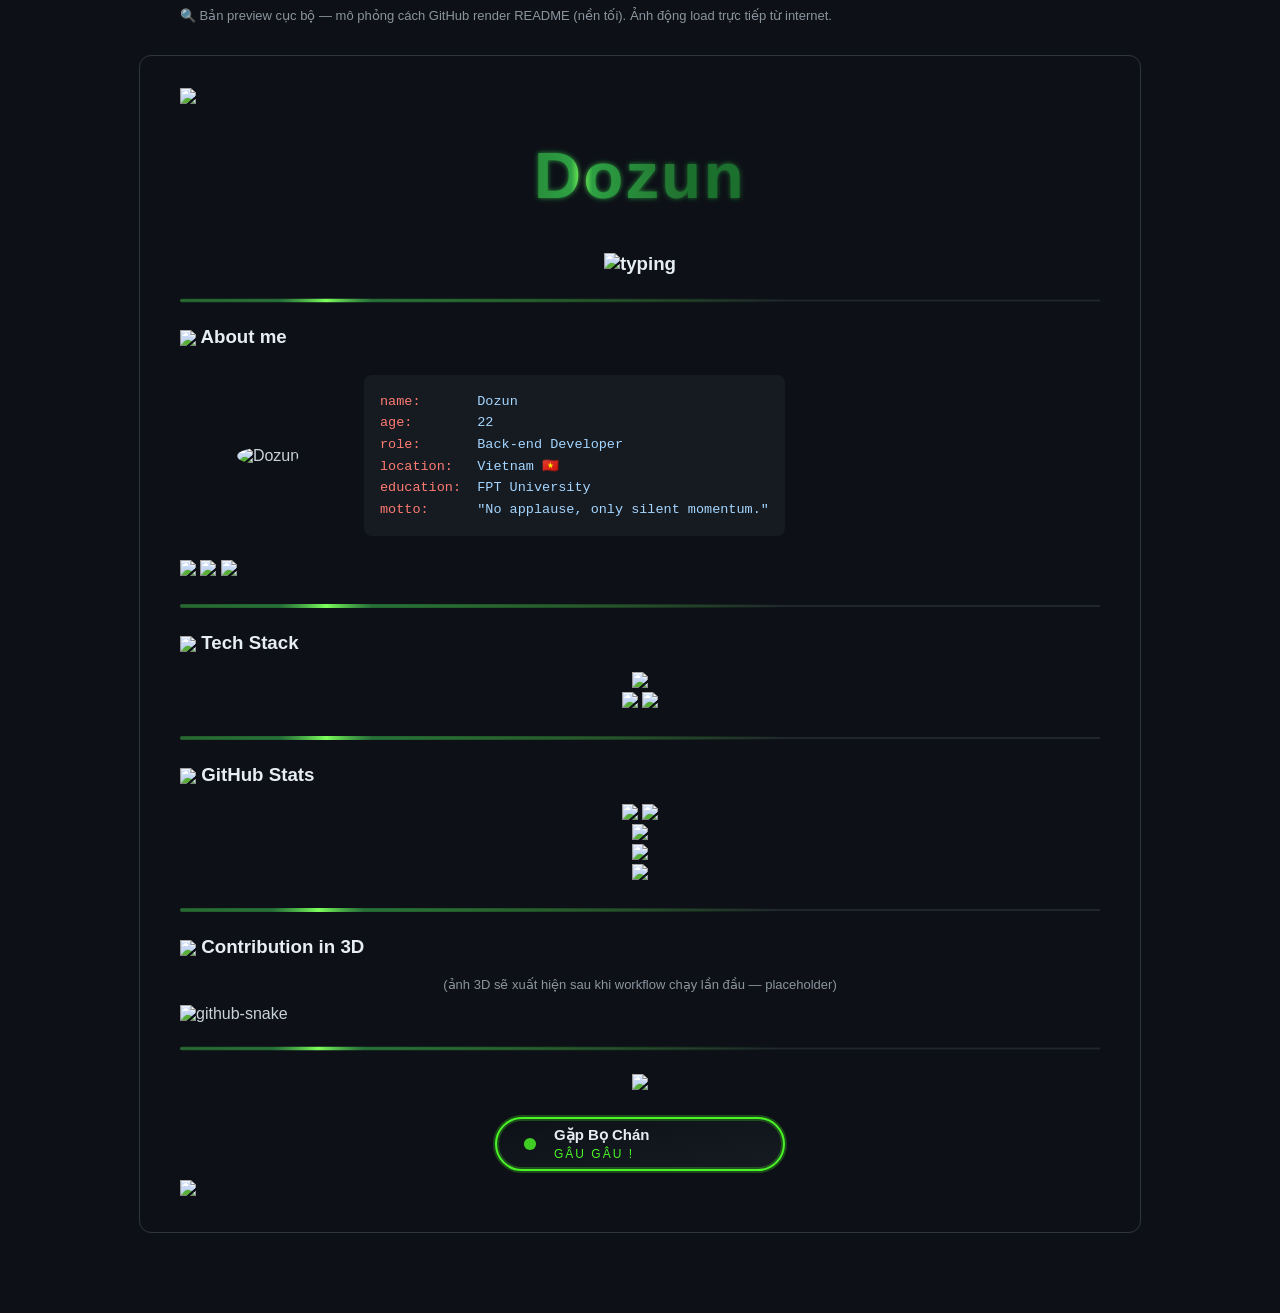
==== preview.html @ 8d69b2ee "update readme.md" ====
<!DOCTYPE html>
<html lang="en">
<head>
<meta charset="UTF-8" />
<meta name="viewport" content="width=device-width, initial-scale=1.0" />
<title>README Preview — iamdwn</title>
<style>
  body {
    background: #0d1117;
    color: #c9d1d9;
    font-family: -apple-system, "Segoe UI", Helvetica, Arial, sans-serif;
    margin: 0;
    padding: 0 16px;
  }
  .wrap {
    max-width: 920px;
    margin: 24px auto 80px;
    background: #0d1117;
    border: 1px solid #30363d;
    border-radius: 12px;
    padding: 32px 40px;
  }
  h3 { color: #e6edf3; margin-top: 22px; }
  h3 img { vertical-align: middle; }
  img { max-width: 100%; }
  .center { text-align: center; }
  .divider { width: 100%; display:block; margin: 22px 0; }
  pre {
    background: #161b22;
    border-radius: 8px;
    padding: 16px;
    overflow:auto;
    font-family: "JetBrains Mono", Consolas, monospace;
    font-size: 13.5px;
    line-height: 1.6;
    margin: 0;
  }
  .k { color: #ff7b72; }
  .v { color: #a5d6ff; }
  table { border-collapse: collapse; }
  td { vertical-align: middle; border: none; padding: 8px; }
  .avatar { width: 130px; border-radius: 50%; }
  .badges a { text-decoration: none; }
  .note { max-width: 920px; margin: 0 auto; color:#8b949e; font-size: 13px; padding: 8px 4px; }
</style>
</head>
<body>
<p class="note">🔍 Bản preview cục bộ — mô phỏng cách GitHub render README (nền tối). Ảnh động load trực tiếp từ internet.</p>
<div class="wrap">

  <img width="100%" src="https://capsule-render.vercel.app/api?type=waving&color=0:0D1117,100:4AF626&height=140&section=header" />

  <p class="center"><img src="./assets/name.svg" alt="Dozun" width="420" /></p>

  <h3 class="center">
    <img src="https://readme-typing-svg.demolab.com?font=JetBrains+Mono&size=24&duration=3000&pause=1000&color=4AF626&center=true&vCenter=true&width=620&lines=Back-end+developer+from+Vietnam;No+applause%2C+only+silent+momentum.;Unseen%2C+yet+unfolding." alt="typing" />
  </h3>

  <img class="divider" src="./assets/divider.svg" />

  <h3><img src="https://api.iconify.design/mdi/account-circle.svg?color=%234AF626" height="22" /> About me</h3>

  <table>
    <tr>
      <td width="160" align="center"><img class="avatar" src="https://github.com/iamdwn.png" alt="Dozun" /></td>
      <td>
<pre><span class="k">name:</span>       <span class="v">Dozun</span>
<span class="k">age:</span>        <span class="v">22</span>
<span class="k">role:</span>       <span class="v">Back-end Developer</span>
<span class="k">location:</span>   <span class="v">Vietnam 🇻🇳</span>
<span class="k">education:</span>  <span class="v">FPT University</span>
<span class="k">motto:</span>      <span class="v">"No applause, only silent momentum."</span></pre>
      </td>
    </tr>
  </table>

  <p class="badges">
    <a href="#"><img src="https://img.shields.io/badge/LinkedIn-0A66C2?style=for-the-badge&logo=linkedin&logoColor=white" /></a>
    <a href="#"><img src="https://img.shields.io/badge/Gmail-EA4335?style=for-the-badge&logo=gmail&logoColor=white" /></a>
    <a href="#"><img src="https://img.shields.io/badge/Facebook-1877F2?style=for-the-badge&logo=facebook&logoColor=white" /></a>
  </p>

  <img class="divider" src="./assets/divider.svg" />

  <h3><img src="https://api.iconify.design/mdi/tools.svg?color=%234AF626" height="22" /> Tech Stack</h3>
  <div class="center">
    <img src="https://skillicons.dev/icons?i=java,cs,c,mysql,postgres,git,docker,linux&theme=dark" />
  </div>
  <div class="center">
    <img src="https://img.shields.io/badge/Pascal-1E2761?style=for-the-badge&logo=delphi&logoColor=white" />
    <img src="https://img.shields.io/badge/SQL_Server-CC2927?style=for-the-badge&logo=microsoftsqlserver&logoColor=white" />
  </div>

  <img class="divider" src="./assets/divider.svg" />

  <h3><img src="https://api.iconify.design/mdi/chart-box.svg?color=%234AF626" height="22" /> GitHub Stats</h3>
  <div class="center">
    <img height="165" src="https://github-readme-stats.vercel.app/api?username=iamdwn&show_icons=true&theme=dark&hide_border=true&bg_color=0D1117&icon_color=4AF626&title_color=4AF626&text_color=c9d1d9" />
    <img height="165" src="https://github-readme-stats.vercel.app/api/top-langs/?username=iamdwn&layout=compact&theme=dark&hide_border=true&bg_color=0D1117&title_color=4AF626&text_color=c9d1d9" />
  </div>
  <div class="center">
    <img src="https://github-readme-streak-stats.herokuapp.com/?user=iamdwn&theme=dark&hide_border=true&background=0D1117&ring=4AF626&fire=4AF626&currStreakLabel=4AF626" />
  </div>
  <div class="center">
    <img width="100%" src="https://github-readme-activity-graph.vercel.app/graph?username=iamdwn&bg_color=0D1117&color=4AF626&line=4AF626&point=ffffff&area=true&area_color=4AF626&hide_border=true&custom_title=Contribution%20Activity" />
  </div>
  <div class="center">
    <img src="https://github-profile-trophy.vercel.app/?username=iamdwn&theme=darkhub&no-frame=true&no-bg=true&margin-w=4&column=7" />
  </div>

  <img class="divider" src="./assets/divider.svg" />

  <h3><img src="https://api.iconify.design/mdi/cube-outline.svg?color=%234AF626" height="22" /> Contribution in 3D</h3>
  <p class="center" style="color:#8b949e;font-size:13px">(ảnh 3D sẽ xuất hiện sau khi workflow chạy lần đầu — placeholder)</p>

  <picture>
    <source media="(prefers-color-scheme: dark)" srcset="https://raw.githubusercontent.com/iamdwn/iamdwn/output/github-snake-dark.svg" />
    <img alt="github-snake" src="https://raw.githubusercontent.com/iamdwn/iamdwn/output/github-snake.svg" />
  </picture>

  <img class="divider" src="./assets/divider.svg" />

  <div class="center">
    <img src="https://quotes-github-readme.vercel.app/api?type=horizontal&theme=dark&border=true" />
  </div>

  <br />

  <div class="center">
    <a href="https://iamdwn.github.io/iamdwn"><img src="./assets/btn-talk.svg" alt="Gặp Bọ Chán — Gâu Gâu!" width="300" /></a>
  </div>

  <img width="100%" src="https://capsule-render.vercel.app/api?type=waving&color=0:4AF626,100:0D1117&height=120&section=footer" />

</div>
</body>
</html>
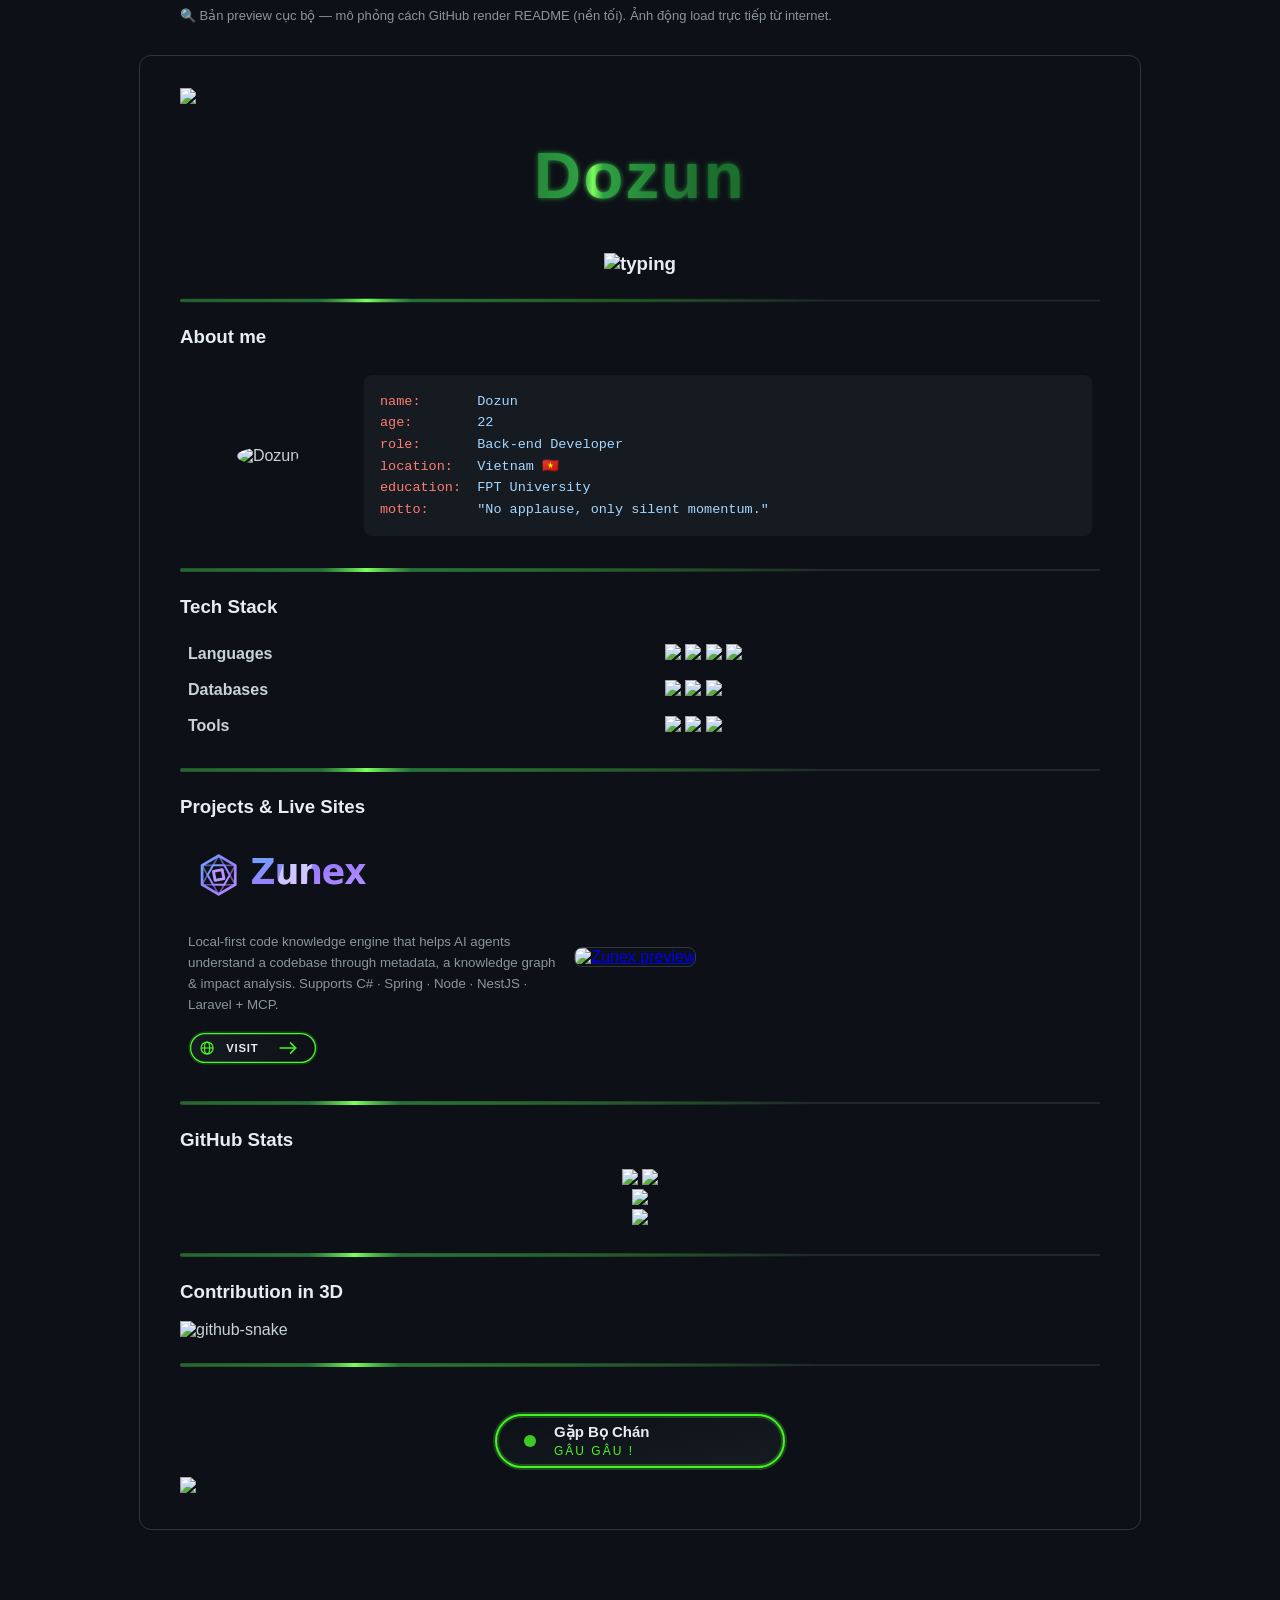
==== commit 92ca1982: "update readme" ====
--- a/preview.html
+++ b/preview.html
@@ -37,10 +37,10 @@
   }
   .k { color: #ff7b72; }
   .v { color: #a5d6ff; }
-  table { border-collapse: collapse; }
+  table { border-collapse: collapse; width: 100%; }
   td { vertical-align: middle; border: none; padding: 8px; }
   .avatar { width: 130px; border-radius: 50%; }
-  .badges a { text-decoration: none; }
+  sub { color: #8b949e; }
   .note { max-width: 920px; margin: 0 auto; color:#8b949e; font-size: 13px; padding: 8px 4px; }
 </style>
 </head>
@@ -58,7 +58,7 @@
 
   <img class="divider" src="./assets/divider.svg" />
 
-  <h3><img src="https://api.iconify.design/mdi/account-circle.svg?color=%234AF626" height="22" /> About me</h3>
+  <h3>About me</h3>
 
   <table>
     <tr>
@@ -74,26 +74,57 @@
     </tr>
   </table>
 
-  <p class="badges">
-    <a href="#"><img src="https://img.shields.io/badge/LinkedIn-0A66C2?style=for-the-badge&logo=linkedin&logoColor=white" /></a>
-    <a href="#"><img src="https://img.shields.io/badge/Gmail-EA4335?style=for-the-badge&logo=gmail&logoColor=white" /></a>
-    <a href="#"><img src="https://img.shields.io/badge/Facebook-1877F2?style=for-the-badge&logo=facebook&logoColor=white" /></a>
-  </p>
+  <img class="divider" src="./assets/divider.svg" />
+
+  <h3>Tech Stack</h3>
+  <table>
+    <tr>
+      <td valign="top"><b>Languages</b></td>
+      <td>
+        <img src="https://img.shields.io/badge/Java-ED8B00?style=for-the-badge&logo=openjdk&logoColor=white" />
+        <img src="https://img.shields.io/badge/C%23-512BD4?style=for-the-badge&logo=csharp&logoColor=white" />
+        <img src="https://img.shields.io/badge/C-00599C?style=for-the-badge&logo=c&logoColor=white" />
+        <img src="https://img.shields.io/badge/Pascal-1E2761?style=for-the-badge&logo=delphi&logoColor=white" />
+      </td>
+    </tr>
+    <tr>
+      <td valign="top"><b>Databases</b></td>
+      <td>
+        <img src="https://img.shields.io/badge/MySQL-4479A1?style=for-the-badge&logo=mysql&logoColor=white" />
+        <img src="https://img.shields.io/badge/SQL_Server-CC2927?style=for-the-badge&logo=microsoftsqlserver&logoColor=white" />
+        <img src="https://img.shields.io/badge/PostgreSQL-4169E1?style=for-the-badge&logo=postgresql&logoColor=white" />
+      </td>
+    </tr>
+    <tr>
+      <td valign="top"><b>Tools</b></td>
+      <td>
+        <img src="https://img.shields.io/badge/Git-F05032?style=for-the-badge&logo=git&logoColor=white" />
+        <img src="https://img.shields.io/badge/Docker-2496ED?style=for-the-badge&logo=docker&logoColor=white" />
+        <img src="https://img.shields.io/badge/Linux-FCC624?style=for-the-badge&logo=linux&logoColor=black" />
+      </td>
+    </tr>
+  </table>
 
   <img class="divider" src="./assets/divider.svg" />
 
-  <h3><img src="https://api.iconify.design/mdi/tools.svg?color=%234AF626" height="22" /> Tech Stack</h3>
-  <div class="center">
-    <img src="https://skillicons.dev/icons?i=java,cs,c,mysql,postgres,git,docker,linux&theme=dark" />
-  </div>
-  <div class="center">
-    <img src="https://img.shields.io/badge/Pascal-1E2761?style=for-the-badge&logo=delphi&logoColor=white" />
-    <img src="https://img.shields.io/badge/SQL_Server-CC2927?style=for-the-badge&logo=microsoftsqlserver&logoColor=white" />
-  </div>
+  <h3>Projects &amp; Live Sites</h3>
+  <table>
+    <tr>
+      <td width="42%" valign="middle">
+        <img src="./assets/zunex-logo.svg" width="230" alt="Zunex" /><br /><br />
+        <sub>Local-first code knowledge engine that helps AI agents understand a codebase through metadata, a knowledge graph &amp; impact analysis. Supports C# · Spring · Node · NestJS · Laravel + MCP.</sub><br /><br />
+        <a href="https://zunex.iamdwn.dev/"><img src="./assets/btn-visit.svg" width="130" alt="Visit" /></a>
+      </td>
+      <td width="58%" valign="middle">
+        <!-- Preview tạm dùng ảnh chụp live; README dùng ./assets/zunex-preview.png -->
+        <a href="https://zunex.iamdwn.dev/"><img style="border-radius:8px;border:1px solid #30363d" src="https://api.microlink.io/?url=https%3A%2F%2Fzunex.iamdwn.dev&screenshot=true&meta=false&embed=screenshot.url" width="100%" alt="Zunex preview" /></a>
+      </td>
+    </tr>
+  </table>
 
   <img class="divider" src="./assets/divider.svg" />
 
-  <h3><img src="https://api.iconify.design/mdi/chart-box.svg?color=%234AF626" height="22" /> GitHub Stats</h3>
+  <h3>GitHub Stats</h3>
   <div class="center">
     <img height="165" src="https://github-readme-stats.vercel.app/api?username=iamdwn&show_icons=true&theme=dark&hide_border=true&bg_color=0D1117&icon_color=4AF626&title_color=4AF626&text_color=c9d1d9" />
     <img height="165" src="https://github-readme-stats.vercel.app/api/top-langs/?username=iamdwn&layout=compact&theme=dark&hide_border=true&bg_color=0D1117&title_color=4AF626&text_color=c9d1d9" />
@@ -104,25 +135,16 @@
   <div class="center">
     <img width="100%" src="https://github-readme-activity-graph.vercel.app/graph?username=iamdwn&bg_color=0D1117&color=4AF626&line=4AF626&point=ffffff&area=true&area_color=4AF626&hide_border=true&custom_title=Contribution%20Activity" />
   </div>
-  <div class="center">
-    <img src="https://github-profile-trophy.vercel.app/?username=iamdwn&theme=darkhub&no-frame=true&no-bg=true&margin-w=4&column=7" />
-  </div>
 
   <img class="divider" src="./assets/divider.svg" />
 
-  <h3><img src="https://api.iconify.design/mdi/cube-outline.svg?color=%234AF626" height="22" /> Contribution in 3D</h3>
-  <p class="center" style="color:#8b949e;font-size:13px">(ảnh 3D sẽ xuất hiện sau khi workflow chạy lần đầu — placeholder)</p>
-
+  <h3>Contribution in 3D</h3>
   <picture>
     <source media="(prefers-color-scheme: dark)" srcset="https://raw.githubusercontent.com/iamdwn/iamdwn/output/github-snake-dark.svg" />
     <img alt="github-snake" src="https://raw.githubusercontent.com/iamdwn/iamdwn/output/github-snake.svg" />
   </picture>
 
   <img class="divider" src="./assets/divider.svg" />
-
-  <div class="center">
-    <img src="https://quotes-github-readme.vercel.app/api?type=horizontal&theme=dark&border=true" />
-  </div>
 
   <br />
 
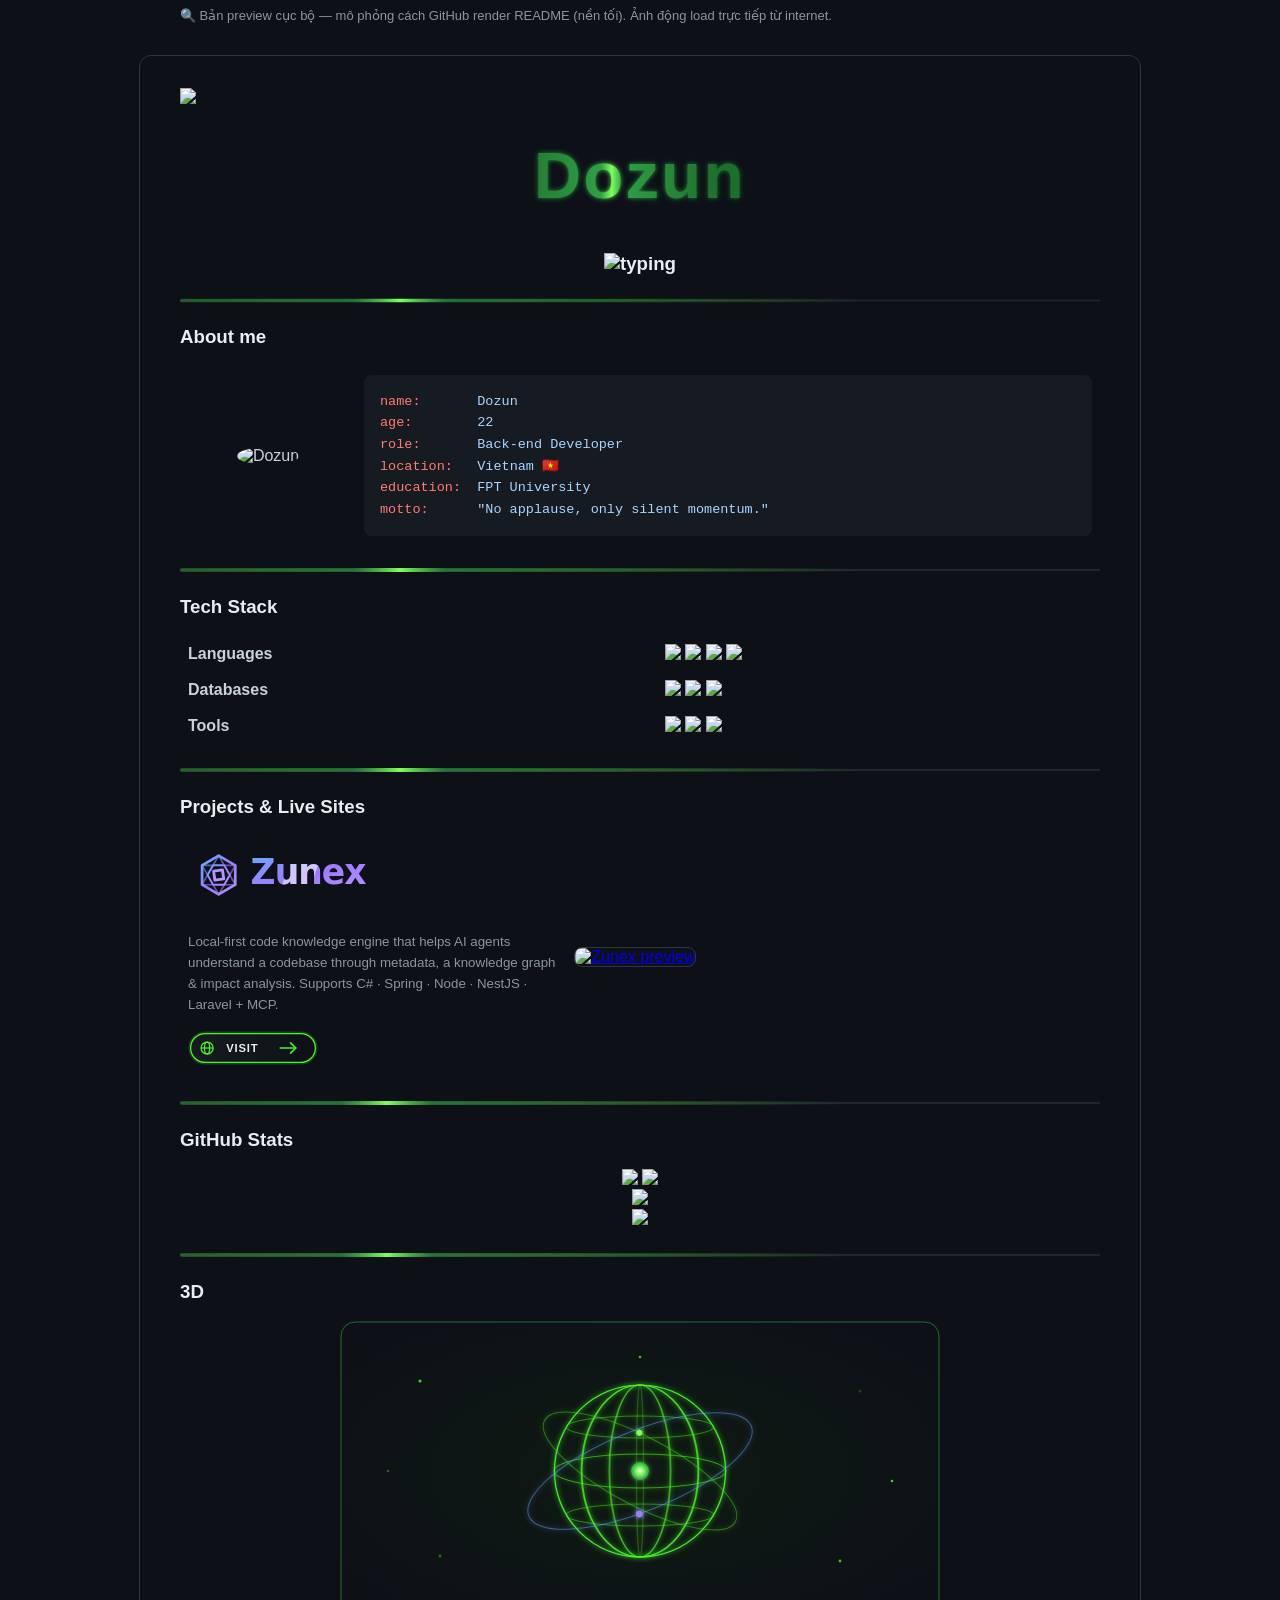
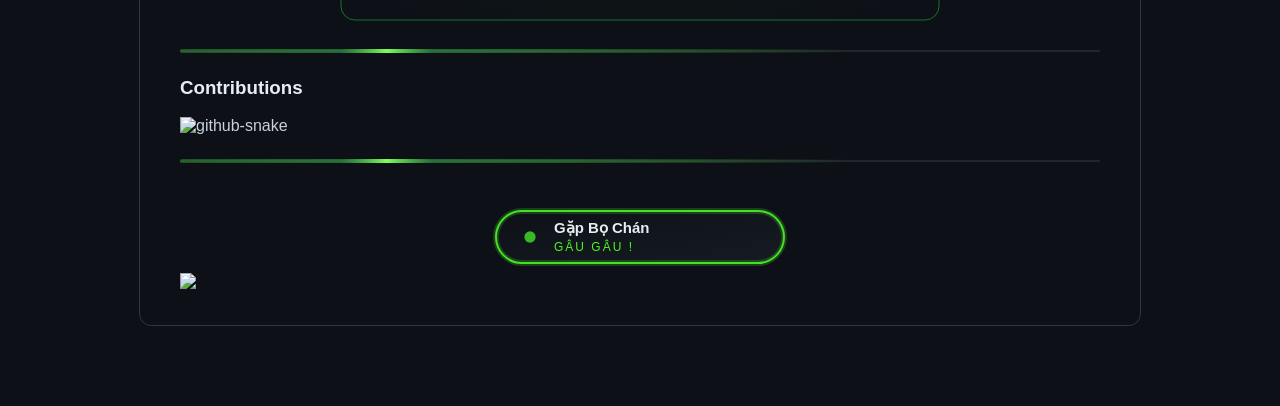
==== commit a35deb46: "update readme" ====
--- a/preview.html
+++ b/preview.html
@@ -138,7 +138,14 @@
 
   <img class="divider" src="./assets/divider.svg" />
 
-  <h3>Contribution in 3D</h3>
+  <h3>3D</h3>
+  <p class="center">
+    <img src="./assets/orbit-3d.svg" width="600" alt="3D" />
+  </p>
+
+  <img class="divider" src="./assets/divider.svg" />
+
+  <h3>Contributions</h3>
   <picture>
     <source media="(prefers-color-scheme: dark)" srcset="https://raw.githubusercontent.com/iamdwn/iamdwn/output/github-snake-dark.svg" />
     <img alt="github-snake" src="https://raw.githubusercontent.com/iamdwn/iamdwn/output/github-snake.svg" />
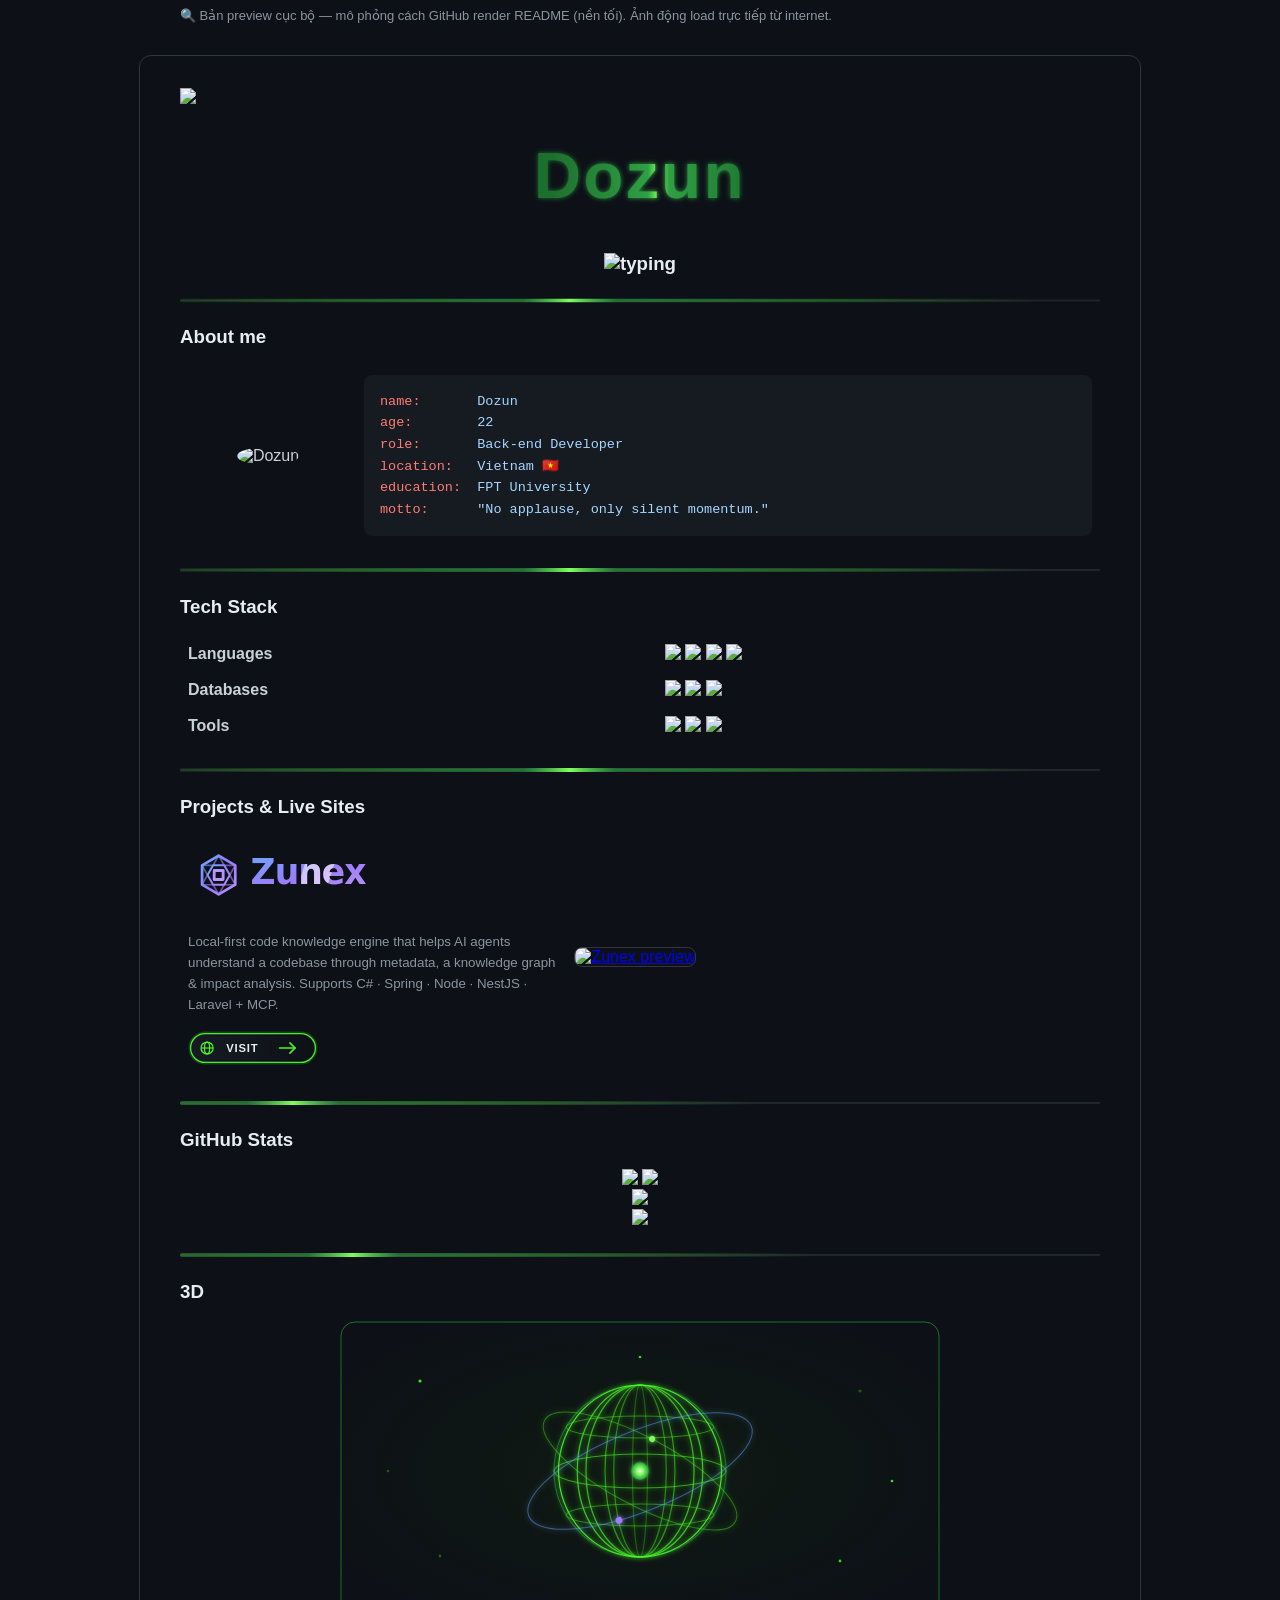
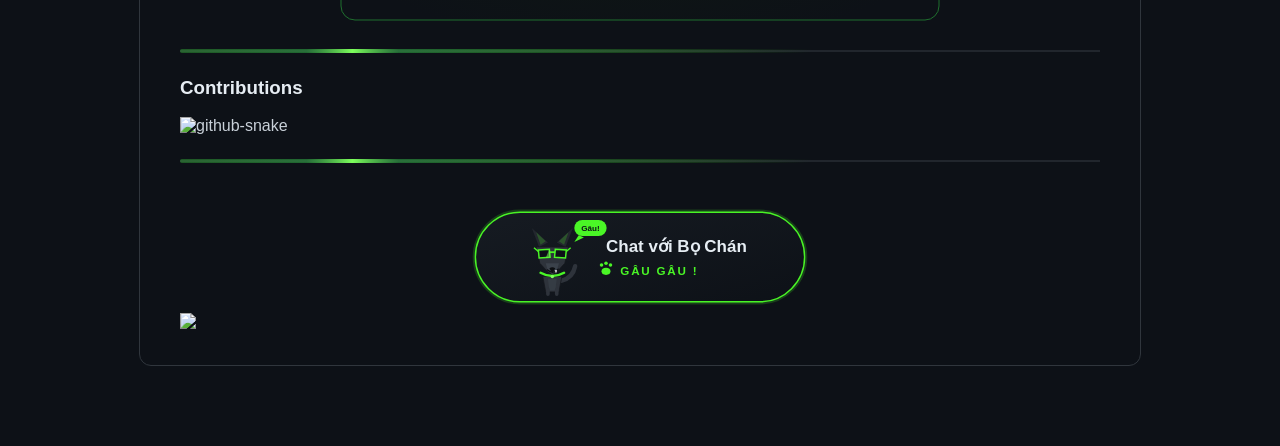
==== commit 322f5aa8: "update readme" ====
--- a/preview.html
+++ b/preview.html
@@ -156,7 +156,7 @@
   <br />
 
   <div class="center">
-    <a href="https://iamdwn.github.io/iamdwn"><img src="./assets/btn-talk.svg" alt="Gặp Bọ Chán — Gâu Gâu!" width="300" /></a>
+    <a href="https://iamdwn.github.io/iamdwn"><img src="./assets/btn-talk.svg" alt="Chat với Bọ Chán — Gâu Gâu!" width="340" /></a>
   </div>
 
   <img width="100%" src="https://capsule-render.vercel.app/api?type=waving&color=0:4AF626,100:0D1117&height=120&section=footer" />
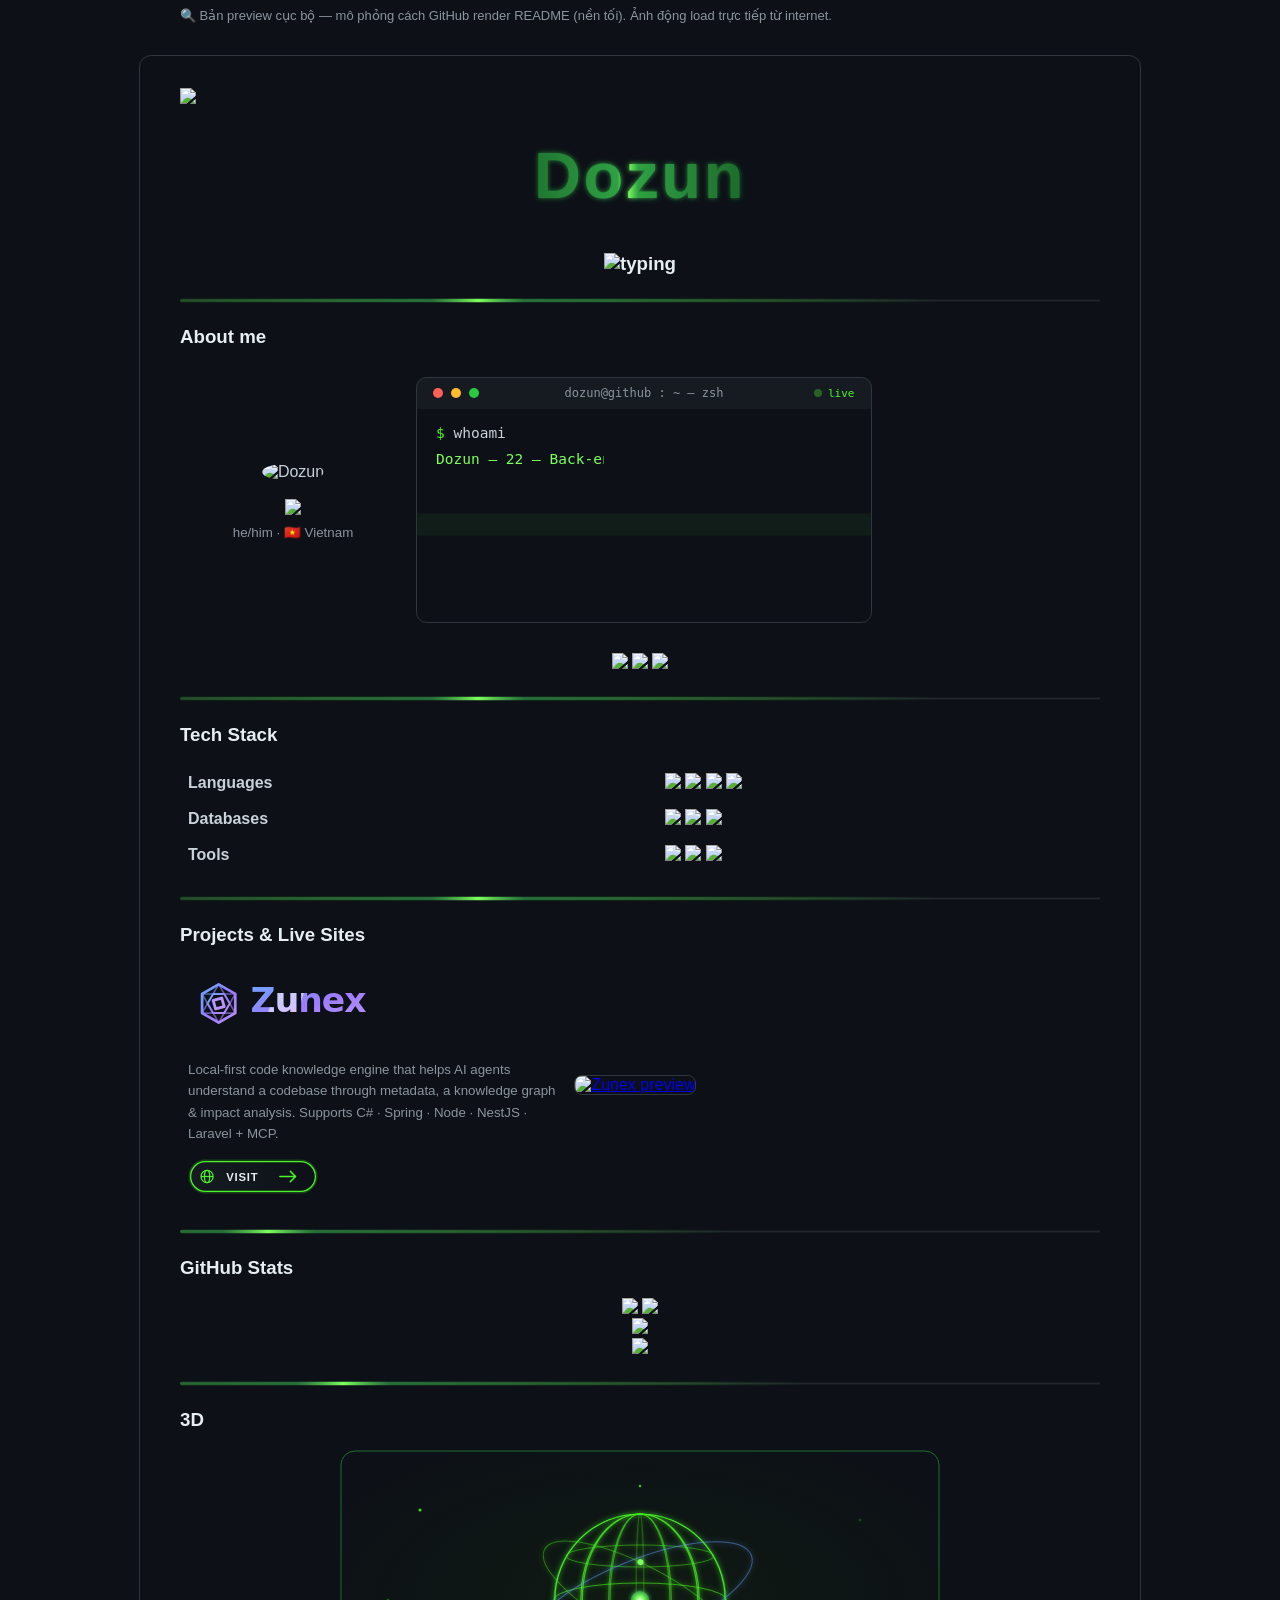
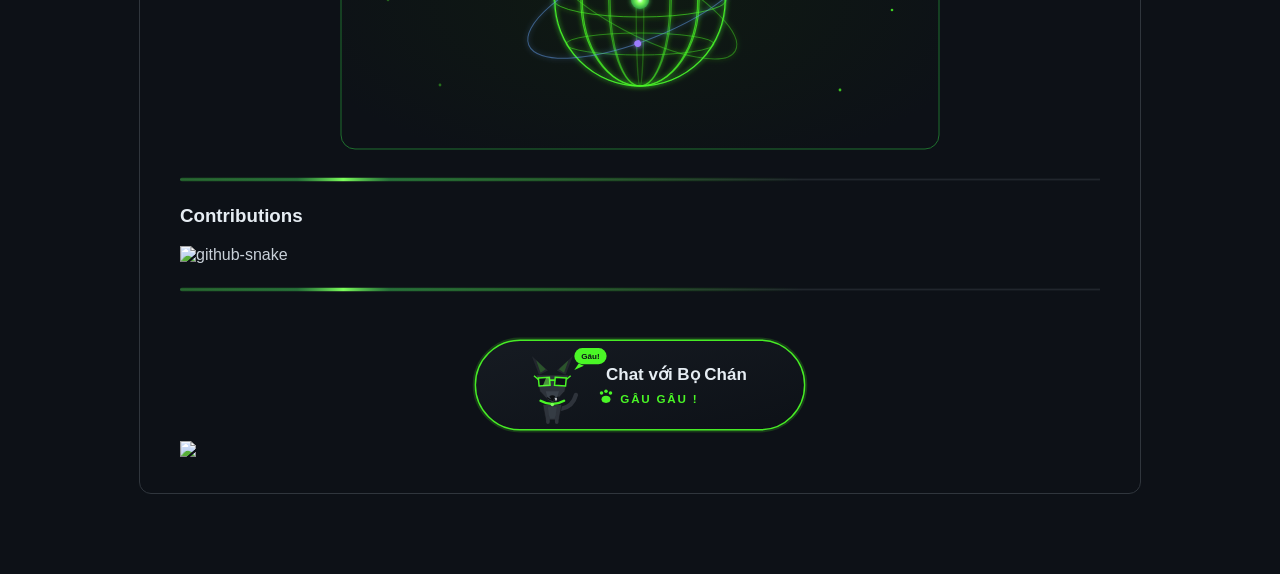
==== commit 386aab7c: "update readme" ====
--- a/preview.html
+++ b/preview.html
@@ -62,17 +62,21 @@
 
   <table>
     <tr>
-      <td width="160" align="center"><img class="avatar" src="https://github.com/iamdwn.png" alt="Dozun" /></td>
-      <td>
-<pre><span class="k">name:</span>       <span class="v">Dozun</span>
-<span class="k">age:</span>        <span class="v">22</span>
-<span class="k">role:</span>       <span class="v">Back-end Developer</span>
-<span class="k">location:</span>   <span class="v">Vietnam 🇻🇳</span>
-<span class="k">education:</span>  <span class="v">FPT University</span>
-<span class="k">motto:</span>      <span class="v">"No applause, only silent momentum."</span></pre>
+      <td width="210" align="center" valign="top">
+        <img class="avatar" style="width:150px" src="https://github.com/iamdwn.png" alt="Dozun" /><br /><br />
+        <a href="https://github.com/iamdwn"><img src="https://img.shields.io/badge/@iamdwn-181717?style=flat-square&logo=github&logoColor=white" /></a><br />
+        <sub>he/him · 🇻🇳 Vietnam</sub>
+      </td>
+      <td valign="middle">
+        <img src="./assets/whoami.svg" width="460" alt="whoami" />
       </td>
     </tr>
   </table>
+  <p class="center">
+    <img src="https://img.shields.io/badge/Focus-Back--end-4AF626?style=flat-square&labelColor=161b22" />
+    <img src="https://img.shields.io/badge/Building-Zunex-9d7bff?style=flat-square&labelColor=161b22" />
+    <img src="https://img.shields.io/badge/Open_to-Collab-4AF626?style=flat-square&labelColor=161b22" />
+  </p>
 
   <img class="divider" src="./assets/divider.svg" />
 
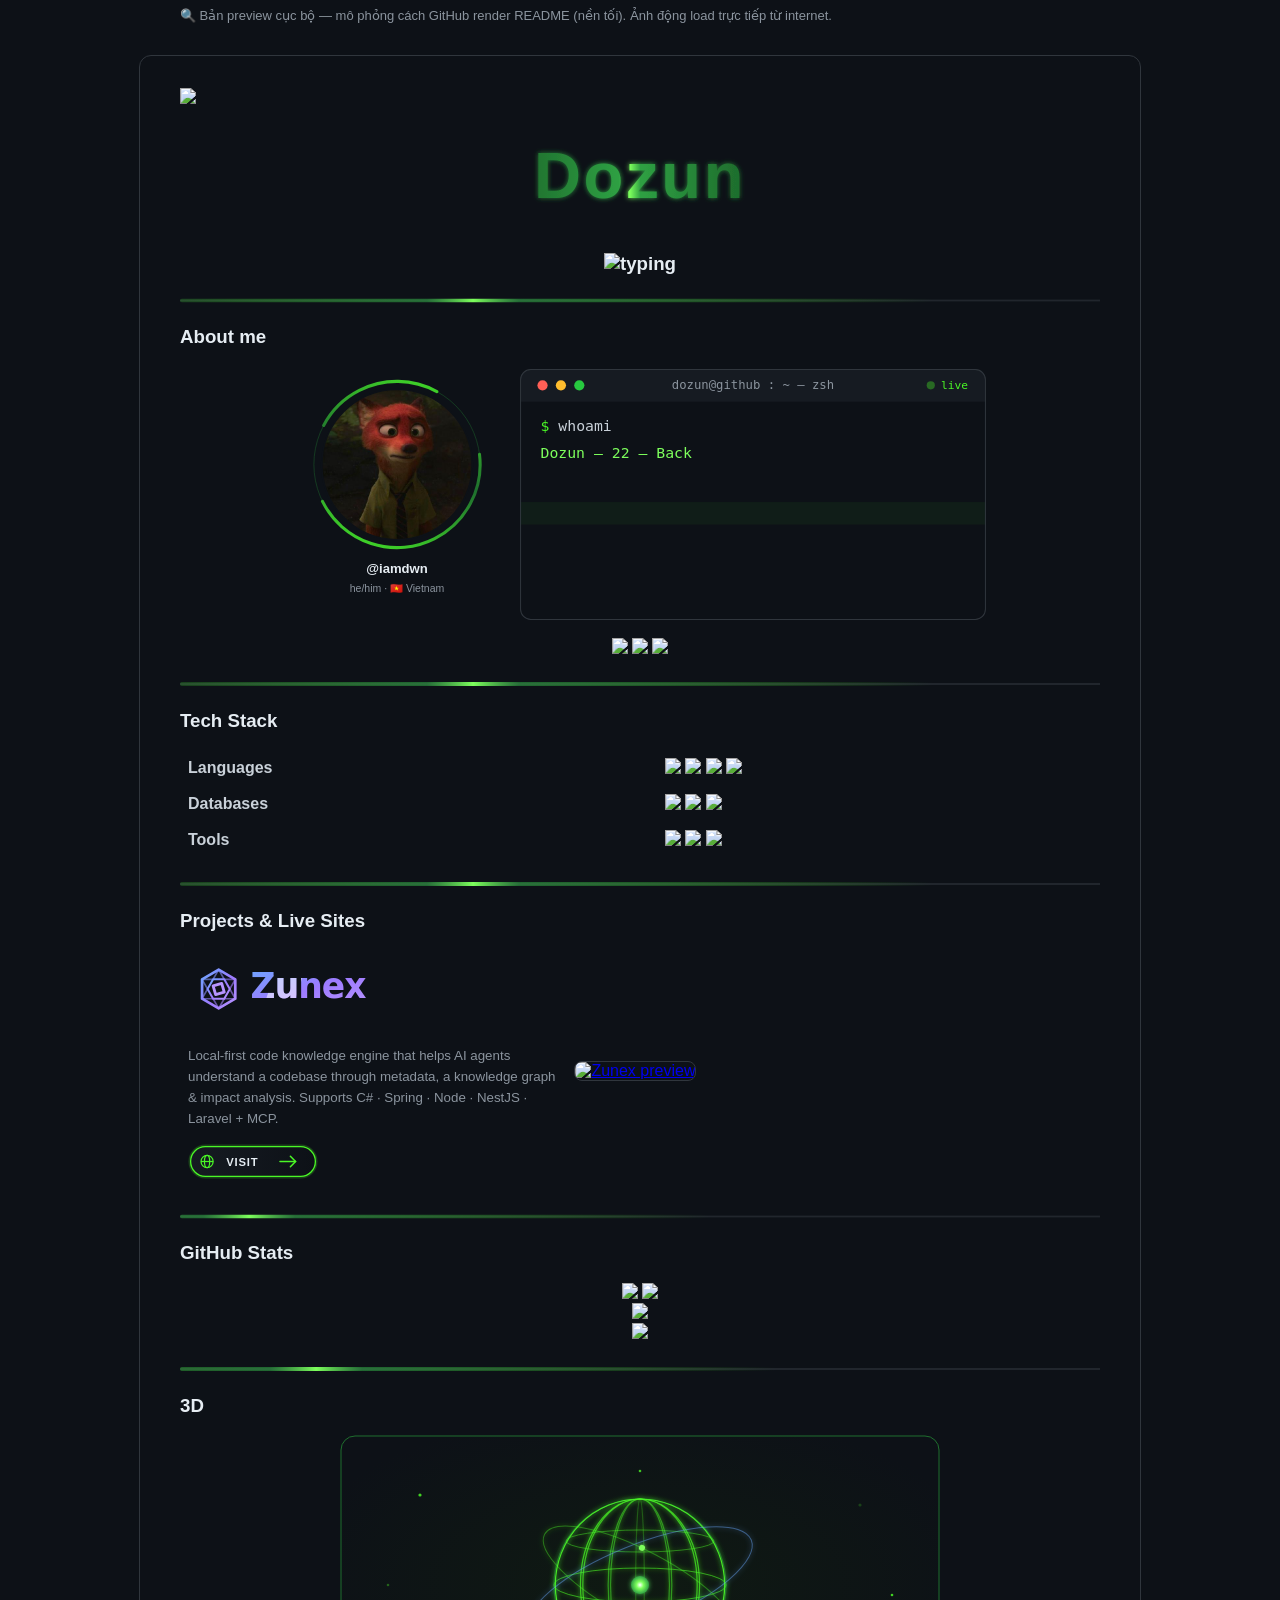
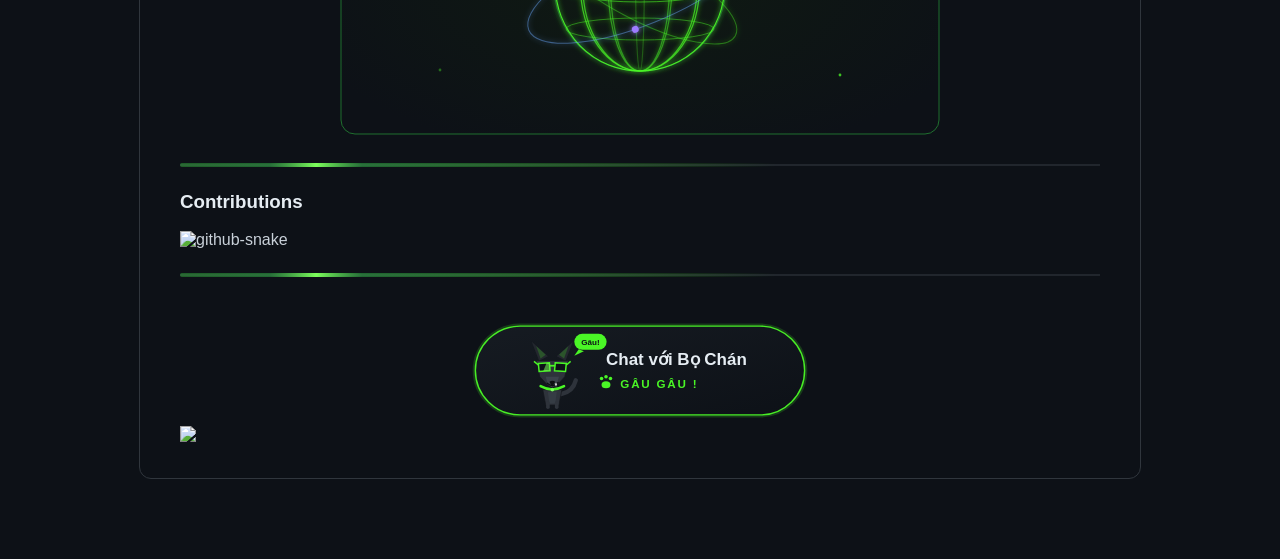
==== commit cd30be52: "update readme" ====
--- a/preview.html
+++ b/preview.html
@@ -60,18 +60,11 @@
 
   <h3>About me</h3>
 
-  <table>
-    <tr>
-      <td width="210" align="center" valign="top">
-        <img class="avatar" style="width:150px" src="https://github.com/iamdwn.png" alt="Dozun" /><br /><br />
-        <a href="https://github.com/iamdwn"><img src="https://img.shields.io/badge/@iamdwn-181717?style=flat-square&logo=github&logoColor=white" /></a><br />
-        <sub>he/him · 🇻🇳 Vietnam</sub>
-      </td>
-      <td valign="middle">
-        <img src="./assets/whoami.svg" width="460" alt="whoami" />
-      </td>
-    </tr>
-  </table>
+  <p class="center" style="display:flex;align-items:center;justify-content:center;gap:16px;flex-wrap:wrap">
+    <a href="https://github.com/iamdwn"><img src="./assets/avatar.svg" width="210" alt="Dozun" /></a>
+    <img src="./assets/whoami.svg" width="470" alt="whoami" />
+  </p>
+
   <p class="center">
     <img src="https://img.shields.io/badge/Focus-Back--end-4AF626?style=flat-square&labelColor=161b22" />
     <img src="https://img.shields.io/badge/Building-Zunex-9d7bff?style=flat-square&labelColor=161b22" />
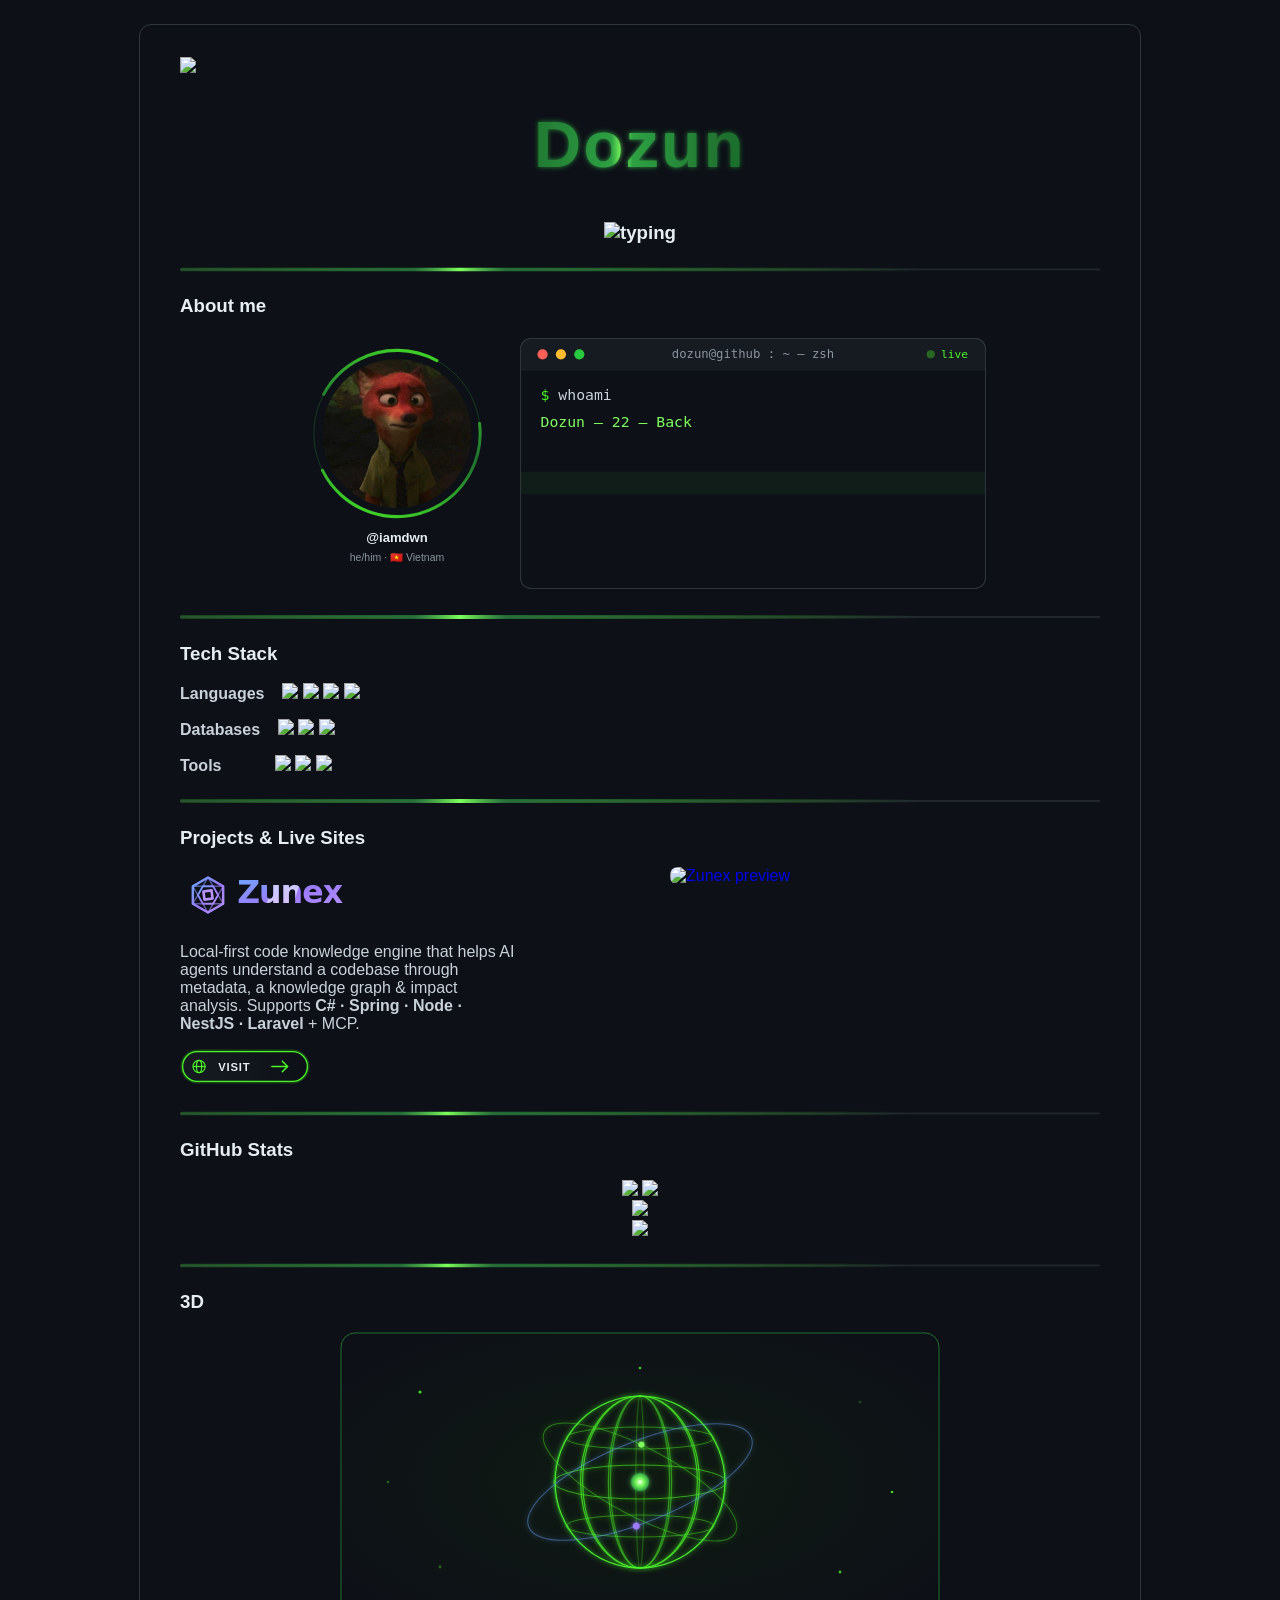
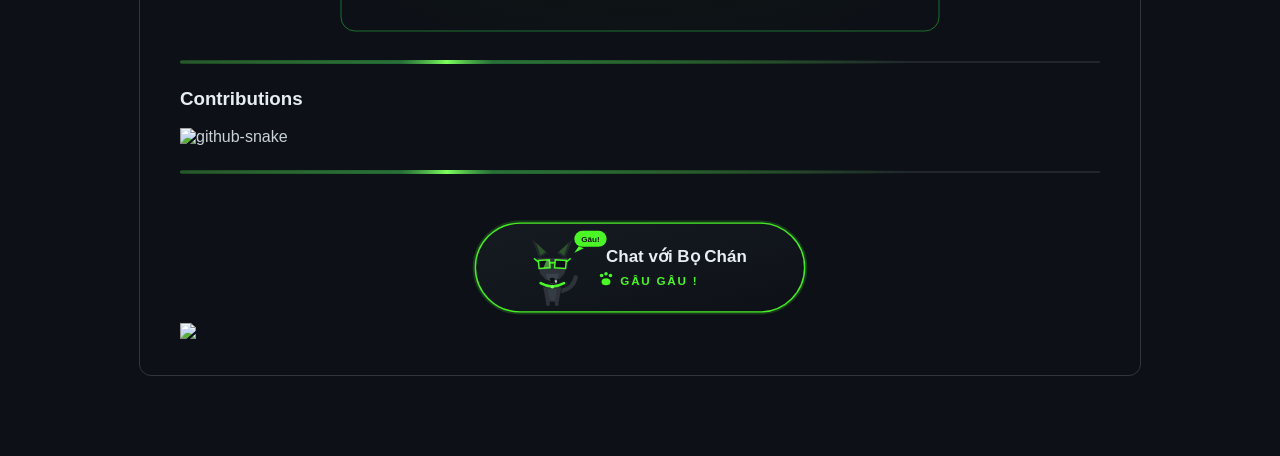
==== commit 602422d1: "update readme" ====
--- a/preview.html
+++ b/preview.html
@@ -45,7 +45,6 @@
 </style>
 </head>
 <body>
-<p class="note">🔍 Bản preview cục bộ — mô phỏng cách GitHub render README (nền tối). Ảnh động load trực tiếp từ internet.</p>
 <div class="wrap">
 
   <img width="100%" src="https://capsule-render.vercel.app/api?type=waving&color=0:0D1117,100:4AF626&height=140&section=header" />
@@ -65,59 +64,35 @@
     <img src="./assets/whoami.svg" width="470" alt="whoami" />
   </p>
 
-  <p class="center">
-    <img src="https://img.shields.io/badge/Focus-Back--end-4AF626?style=flat-square&labelColor=161b22" />
-    <img src="https://img.shields.io/badge/Building-Zunex-9d7bff?style=flat-square&labelColor=161b22" />
-    <img src="https://img.shields.io/badge/Open_to-Collab-4AF626?style=flat-square&labelColor=161b22" />
-  </p>
-
   <img class="divider" src="./assets/divider.svg" />
 
   <h3>Tech Stack</h3>
-  <table>
-    <tr>
-      <td valign="top"><b>Languages</b></td>
-      <td>
-        <img src="https://img.shields.io/badge/Java-ED8B00?style=for-the-badge&logo=openjdk&logoColor=white" />
-        <img src="https://img.shields.io/badge/C%23-512BD4?style=for-the-badge&logo=csharp&logoColor=white" />
-        <img src="https://img.shields.io/badge/C-00599C?style=for-the-badge&logo=c&logoColor=white" />
-        <img src="https://img.shields.io/badge/Pascal-1E2761?style=for-the-badge&logo=delphi&logoColor=white" />
-      </td>
-    </tr>
-    <tr>
-      <td valign="top"><b>Databases</b></td>
-      <td>
-        <img src="https://img.shields.io/badge/MySQL-4479A1?style=for-the-badge&logo=mysql&logoColor=white" />
-        <img src="https://img.shields.io/badge/SQL_Server-CC2927?style=for-the-badge&logo=microsoftsqlserver&logoColor=white" />
-        <img src="https://img.shields.io/badge/PostgreSQL-4169E1?style=for-the-badge&logo=postgresql&logoColor=white" />
-      </td>
-    </tr>
-    <tr>
-      <td valign="top"><b>Tools</b></td>
-      <td>
-        <img src="https://img.shields.io/badge/Git-F05032?style=for-the-badge&logo=git&logoColor=white" />
-        <img src="https://img.shields.io/badge/Docker-2496ED?style=for-the-badge&logo=docker&logoColor=white" />
-        <img src="https://img.shields.io/badge/Linux-FCC624?style=for-the-badge&logo=linux&logoColor=black" />
-      </td>
-    </tr>
-  </table>
+<p><b>Languages</b> &nbsp;&nbsp;
+  <img src="https://img.shields.io/badge/Java-ED8B00?style=for-the-badge&logo=openjdk&logoColor=white" />
+  <img src="https://img.shields.io/badge/C%23-512BD4?style=for-the-badge&logo=csharp&logoColor=white" />
+  <img src="https://img.shields.io/badge/C-00599C?style=for-the-badge&logo=c&logoColor=white" />
+  <img src="https://img.shields.io/badge/Pascal-1E2761?style=for-the-badge&logo=delphi&logoColor=white" />
+</p>
+<p><b>Databases</b> &nbsp;&nbsp;
+  <img src="https://img.shields.io/badge/MySQL-4479A1?style=for-the-badge&logo=mysql&logoColor=white" />
+  <img src="https://img.shields.io/badge/SQL_Server-CC2927?style=for-the-badge&logo=microsoftsqlserver&logoColor=white" />
+  <img src="https://img.shields.io/badge/PostgreSQL-4169E1?style=for-the-badge&logo=postgresql&logoColor=white" />
+</p>
+<p><b>Tools</b> &nbsp;&nbsp;&nbsp;&nbsp;&nbsp;&nbsp;&nbsp;&nbsp;&nbsp;&nbsp;
+  <img src="https://img.shields.io/badge/Git-F05032?style=for-the-badge&logo=git&logoColor=white" />
+  <img src="https://img.shields.io/badge/Docker-2496ED?style=for-the-badge&logo=docker&logoColor=white" />
+  <img src="https://img.shields.io/badge/Linux-FCC624?style=for-the-badge&logo=linux&logoColor=black" />
+</p>
 
   <img class="divider" src="./assets/divider.svg" />
 
   <h3>Projects &amp; Live Sites</h3>
-  <table>
-    <tr>
-      <td width="42%" valign="middle">
-        <img src="./assets/zunex-logo.svg" width="230" alt="Zunex" /><br /><br />
-        <sub>Local-first code knowledge engine that helps AI agents understand a codebase through metadata, a knowledge graph &amp; impact analysis. Supports C# · Spring · Node · NestJS · Laravel + MCP.</sub><br /><br />
-        <a href="https://zunex.iamdwn.dev/"><img src="./assets/btn-visit.svg" width="130" alt="Visit" /></a>
-      </td>
-      <td width="58%" valign="middle">
-        <!-- Preview tạm dùng ảnh chụp live; README dùng ./assets/zunex-preview.png -->
-        <a href="https://zunex.iamdwn.dev/"><img style="border-radius:8px;border:1px solid #30363d" src="https://api.microlink.io/?url=https%3A%2F%2Fzunex.iamdwn.dev&screenshot=true&meta=false&embed=screenshot.url" width="100%" alt="Zunex preview" /></a>
-      </td>
-    </tr>
-  </table>
+  <div style="overflow:hidden">
+    <a href="https://zunex.iamdwn.dev/"><img style="float:right;width:430px;border-radius:8px" src="https://api.microlink.io/?url=https%3A%2F%2Fzunex.iamdwn.dev&screenshot=true&meta=false&embed=screenshot.url" alt="Zunex preview" /></a>
+    <img src="./assets/zunex-logo.svg" width="210" alt="Zunex" />
+    <p style="max-width:340px">Local-first code knowledge engine that helps AI agents understand a codebase through metadata, a knowledge graph &amp; impact analysis. Supports <b>C# · Spring · Node · NestJS · Laravel</b> + MCP.</p>
+    <a href="https://zunex.iamdwn.dev/"><img src="./assets/btn-visit.svg" width="130" alt="Visit" /></a>
+  </div>
 
   <img class="divider" src="./assets/divider.svg" />
 
